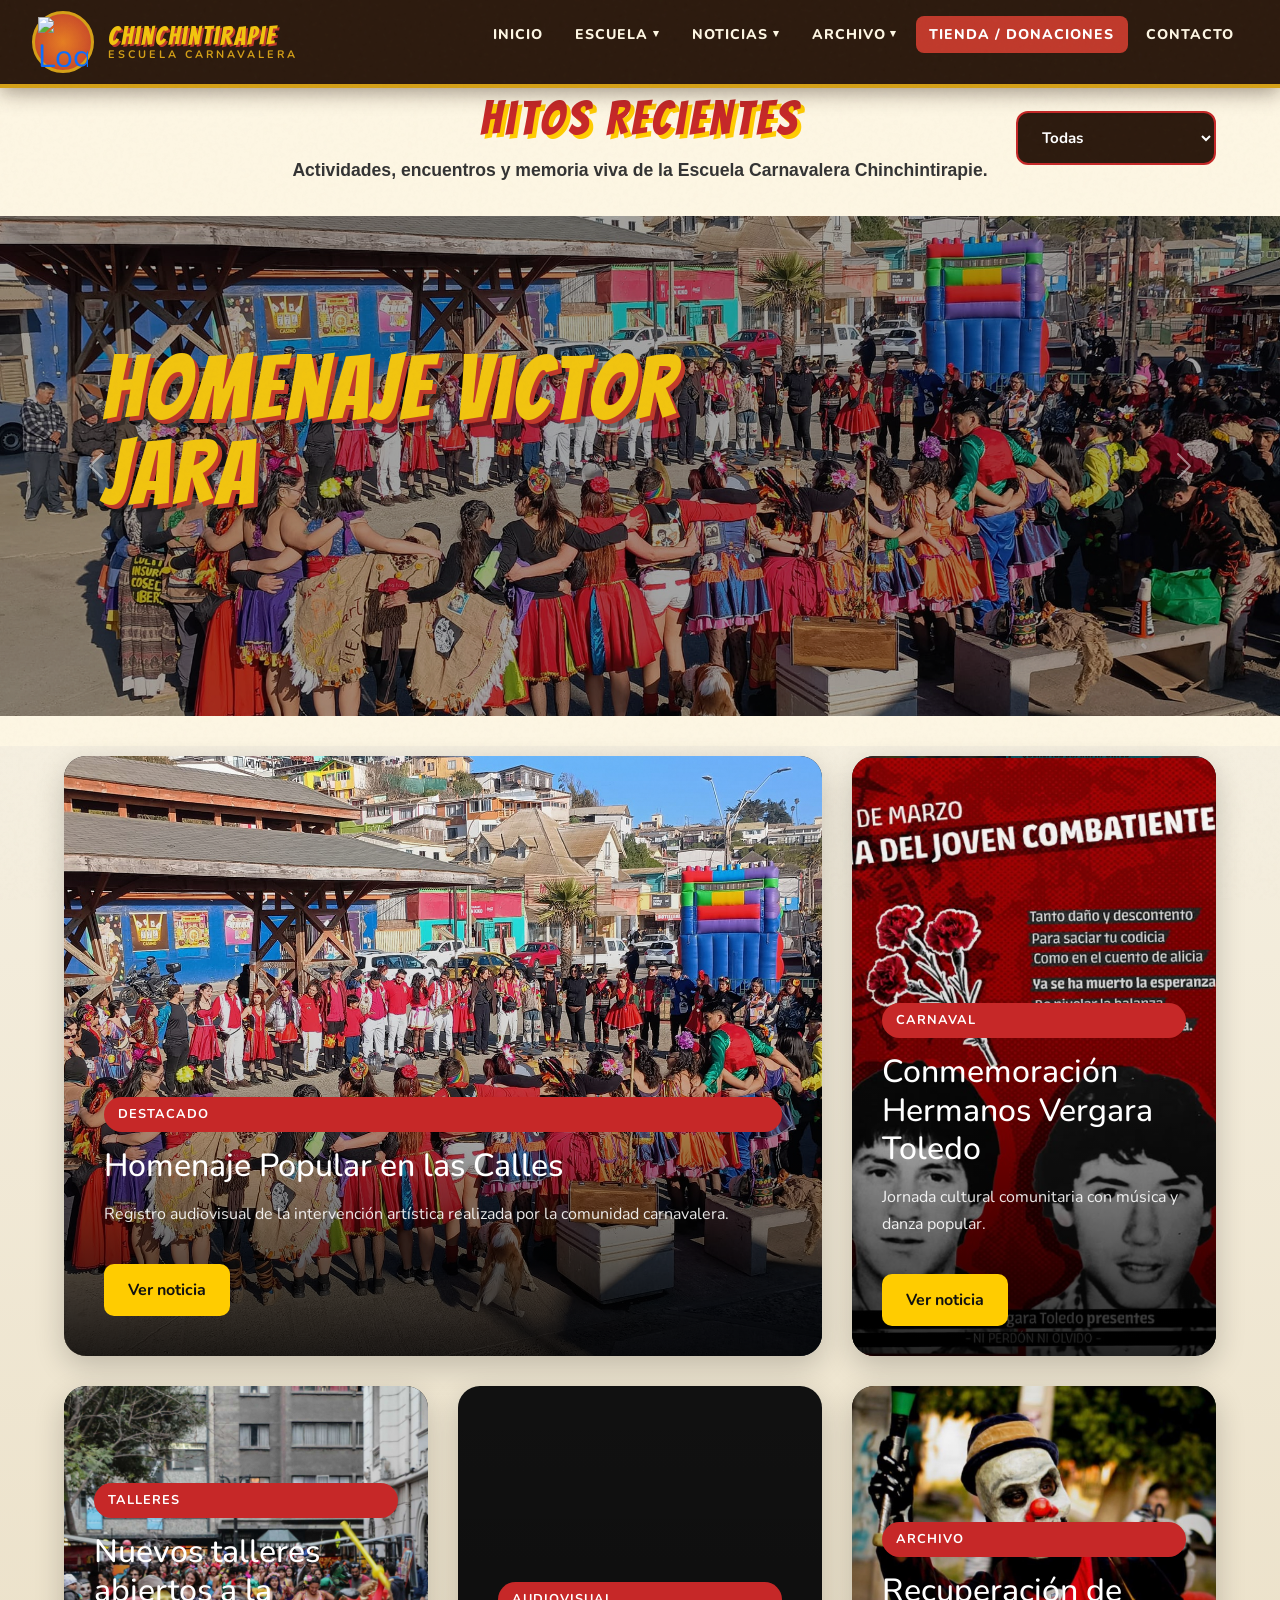
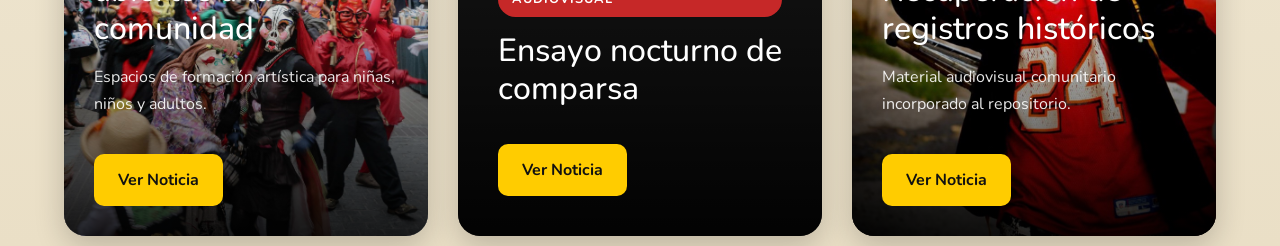
==== noticias.html @ 1583478d "Backup antes de actualizar" ====
<!DOCTYPE html>
<html lang="es">
<head>
    <meta charset="UTF-8">
    <meta name="viewport" content="width=device-width, initial-scale=1.0">
    <title>Chinchintirapie – Escuela Carnavalera</title>
    <link href="https://cdn.jsdelivr.net/npm/bootstrap@5.3.7/dist/css/bootstrap.min.css" rel="stylesheet">
    <link href="https://fonts.googleapis.com/css2?family=Boogaloo&family=Pacifico&family=Nunito:wght@400;600;700;800&family=Bangers&display=swap" rel="stylesheet">
    <link rel="stylesheet" href="styles.css">
</head>
<body>

<nav class="navbar">
    <a href="logo%20chinchitirapie%20.png" class="logo-wrap">
        <div class="logo-img">
            <img src="logo%20chinchitirapie%20.png" alt="Logo Chinchintirapie"></div>
        <div class="logo-text">
            <span>Chinchintirapie</span>
            <span>Escuela Carnavalera</span>
        </div>
    </a>

    <ul class="nav-links" id="navLinks">
        <li><a href="#inicio">Inicio</a></li>
        <li class="has-dropdown" id="dd-escuela">
            <button>Escuela <span class="caret">▾</span></button>
            <div class="dropdown">
                <a href="#historia">Historia</a>
                <a href="#organizacion">Organización</a>
            </div>
        </li>

        <li class="has-dropdown" id="dd-noticias">
            <button>Noticias <span class="caret">▾</span></button>
            <div class="dropdown">
                <a href="#hitos">Hitos Recientes</a>
                <a href="#cronicas">Crónicas</a>
            </div>
        </li>

        <li class="has-dropdown" id="dd-archivo">
            <button>Archivo <span class="caret">▾</span></button>
            <div class="dropdown">
                <a href="#repositorio">Repositorio</a>
                <a href="#cedoc">CEDOC</a>
            </div>
        </li>
        <li><a href="#tienda" class="nav-cta">Tienda&nbsp;/&nbsp;Donaciones</a></li>
        <li><a href="#contacto">Contacto</a></li>
    </ul>
</nav>

<!-- TITULO -->
<div class="news-header-wrapper">
    <div class="news-header">
        <h2>Hitos Recientes</h2>
        <p>Actividades, encuentros y memoria viva de la Escuela Carnavalera Chinchintirapie.</p>
    </div>

    <div class="news-filter">
        <select>
            <option>Todas</option>
            <option>Carnaval</option>
            <option>Audiovisual</option>
            <option>Talleres</option>
            <option>Pedagogía</option>
            <option>Eventos</option>
        </select>
    </div>
</div>



<div id="carouselExampleFade" class="carousel slide carousel-fade">
    <div class="carousel-inner">
        <div class="carousel-item active">
            <img src="./img/img1.png" class="d-block w-100" alt="...">
            <div class="carousel-caption">
                <h1>Homenaje Victor Jara</h1>
            </div>
        </div>
        <div class="carousel-item">
            <img src="./img/img2.png" class="d-block w-100" alt="...">
            <div class="carousel-caption">
                <h1>Conmemoración Hermanos Vergara Toledo</h1>
            </div>
        </div>
        <div class="carousel-item">
            <img src="./img/img3.png" class="d-block w-100" alt="...">
            <div class="carousel-caption">
                <h1>Aniversario Violeta Parra</h1>
            </div>
        </div>
    </div>

    <button class="carousel-control-prev" type="button" data-bs-target="#carouselExampleFade" data-bs-slide="prev">
        <span class="carousel-control-prev-icon" aria-hidden="true"></span>
        <span class="visually-hidden">Previous</span>
    </button>
    <button class="carousel-control-next" type="button" data-bs-target="#carouselExampleFade" data-bs-slide="next">
        <span class="carousel-control-next-icon" aria-hidden="true"></span>
        <span class="visually-hidden">Next</span>
    </button>
</div>










<section class="news-section">


    <!-- GRID -->

    <div class="news-grid">

        <!-- NOTICIA PRINCIPAL -->

        <article class="news-card featured">
            <img src="./img/img1.png" alt="Carnaval">
            <div class="news-overlay">
                <span class="news-category">DESTACADO</span>
                <h3>Homenaje Popular en las Calles</h3>
                <p>Registro audiovisual de la intervención artística realizada por la comunidad carnavalera.</p>
                <button>Ver noticia</button>
            </div>
        </article>

        <!-- CARD -->
        <article class="news-card">
            <img src="./img/img6.png" alt="Carnaval">
            <div class="news-content">
                <span class="news-category">CARNAVAL</span>
                <h3>Conmemoración Hermanos Vergara Toledo</h3>
                <p>Jornada cultural comunitaria con música y danza popular.</p>
                <button>Ver noticia</button>
            </div>
        </article>

        <!-- CARD -->
        <article class="news-card">
            <img src="./img/img3.png" alt="Talleres">
            <div class="news-content">
                <span class="news-category">TALLERES</span>
                <h3>Nuevos talleres abiertos a la comunidad</h3>
                <p>Espacios de formación artística para niñas, niños y adultos.</p>
                <button>Ver Noticia</button>
            </div>
        </article>

        <!-- CARD VIDEO -->
        <article class="news-card video-card">
            <video autoplay muted loop playsinline>
                <source src="Video%20Project.mp4" type="video/mp4">
            </video>
            <div class="news-overlay">
                <span class="news-category">AUDIOVISUAL</span>
                <h3>Ensayo nocturno de comparsa</h3>
                <button>Ver Noticia</button>
            </div>
        </article>

        <!-- CARD -->
        <article class="news-card">
            <img src="./img/img4.png" alt="k">
            <div class="news-content">
                <span class="news-category">ARCHIVO</span>
                <h3>Recuperación de registros históricos</h3>
                <p>Material audiovisual comunitario incorporado al repositorio.</p>
                <button>Ver Noticia</button>
            </div>
        </article>
    </div>

</section>
<script src="https://cdn.jsdelivr.net/npm/bootstrap@5.3.7/dist/js/bootstrap.bundle.min.js"></script>
</body>
---- styles.css ----
:root {
    --rojo:    #C0392B;
    --naranja: #E67E22;
    --amarillo:#F1C40F;
    --verde:   #27AE60;
    --turquesa:#16A085;
    --dorado:  #D4A017;
    --crema:   #FDF6E3;
    --oscuro:  #2C1A0E;
    --sombra:  rgba(44,26,14,.45);
}

*, *::before, *::after { box-sizing: border-box; margin: 0; padding: 0; }

html { scroll-behavior: smooth; }

body {
    font-family: 'Nunito', sans-serif;
    background: var(--crema);
    color: var(--oscuro);
    overflow-x: hidden;
}

/* ─── Noise texture overlay ─── */
body::before {
    content: '';
    position: fixed; inset: 0;
    background-image: url("data:image/svg+xml,%3Csvg viewBox='0 0 200 200' xmlns='http://www.w3.org/2000/svg'%3E%3Cfilter id='n'%3E%3CfeTurbulence type='fractalNoise' baseFrequency='0.9' numOctaves='4' stitchTiles='stitch'/%3E%3C/filter%3E%3Crect width='100%25' height='100%25' filter='url(%23n)' opacity='0.04'/%3E%3C/svg%3E");
    pointer-events: none;
    z-index: 9999;
    opacity: .5;
}

/* ════════════════════════════
   NAVBAR
════════════════════════════ */
.navbar {
    position: sticky; top: 0; z-index: 1000;
    display: flex; align-items: center; justify-content: space-between;
    padding: .7rem 2rem;
    background: var(--oscuro);
    border-bottom: 4px solid var(--dorado);
    box-shadow: 0 4px 20px var(--sombra);
}

.logo-wrap {
    display: flex; align-items: center; gap: .9rem;
    text-decoration: none;
}

.logo-img {
    width: 62px; height: 62px;
    border-radius: 50%;
    border: 3px solid var(--dorado);
    animation: spin 14s linear infinite;
    object-fit: cover;
    background: radial-gradient(circle, var(--naranja), var(--rojo));
    display: flex; align-items: center; justify-content: center;
    font-size: 2rem;
    flex-shrink: 0;
}

@keyframes spin { to { transform: rotate(360deg); } }

.logo-img img {
    width: 50px;   /* ajusta tamaño */
    height: 50px;
    object-fit: contain;
}
.logo-text {
    line-height: 1;
}
.logo-text span:first-child {
    display: block;
    font-family: 'Bangers', cursive;
    font-size: 1.6rem;
    letter-spacing: 2px;
    color: var(--amarillo);
    text-shadow: 2px 2px 0 var(--rojo);
}
.logo-text span:last-child {
    display: block;
    font-size: .68rem;
    font-weight: 700;
    letter-spacing: 3px;
    text-transform: uppercase;
    color: var(--dorado);
}

.nav-links {
    display: flex; align-items: center; gap: .3rem;
    list-style: none;
}

.nav-links > li { position: relative; }

.nav-links > li > a,
.nav-links > li > button {
    display: flex; align-items: center; gap: .3rem;
    padding: .5rem .85rem;
    background: transparent; border: none;
    font-family: 'Nunito', sans-serif;
    font-size: .88rem; font-weight: 800;
    text-transform: uppercase; letter-spacing: 1px;
    color: var(--crema);
    text-decoration: none;
    border-radius: 6px;
    cursor: pointer;
    transition: background .2s, color .2s;
}

.nav-links > li > a:hover,
.nav-links > li > button:hover {
    background: var(--dorado);
    color: var(--oscuro);
}

.nav-links > li > button .caret {
    font-size: .7rem;
    transition: transform .25s;
}
.nav-links > li.open > button .caret { transform: rotate(180deg); }

/* Dropdown */
.dropdown {
    position: absolute; top: calc(100% + 8px); left: 0;
    min-width: 180px;
    background: var(--oscuro);
    border: 2px solid var(--dorado);
    border-radius: 10px;
    overflow: hidden;
    box-shadow: 0 8px 30px var(--sombra);
    opacity: 0; transform: translateY(-8px) scaleY(.96);
    transform-origin: top;
    pointer-events: none;
    transition: opacity .25s, transform .25s;
}
.nav-links > li.open .dropdown {
    opacity: 1; transform: translateY(0) scaleY(1);
    pointer-events: auto;
}
.dropdown a {
    display: block;
    padding: .65rem 1.1rem;
    font-size: .85rem; font-weight: 700;
    color: var(--crema);
    text-decoration: none;
    transition: background .18s, padding-left .18s;
    border-left: 3px solid transparent;
}
.dropdown a:hover {
    background: rgba(212,160,23,.18);
    border-left-color: var(--dorado);
    padding-left: 1.5rem;
    color: var(--amarillo);
}

/* Special nav buttons */
.nav-cta {
    background: var(--rojo) !important;
    border-radius: 8px !important;
    color: #fff !important;
}
.nav-cta:hover { background: var(--naranja) !important; color: #fff !important; }

.hamburger {
    display: none;
    background: none; border: 2px solid var(--dorado);
    border-radius: 6px;
    padding: .4rem .6rem;
    cursor: pointer;
    color: var(--amarillo);
    font-size: 1.3rem;
}

/* ════════════════════════════
   HERO
════════════════════════════ */
.hero {
    position: relative;
    min-height: 92vh;
    display: flex; align-items: center;
    overflow: hidden;
}

.hero-bg {
    position: absolute; inset: 0;
    background:
            linear-gradient(135deg, rgba(44,26,14,.78) 0%, rgba(192,57,43,.55) 50%, rgba(22,160,133,.4) 100%),
            url('Gemini_Generated_Image_hoa0vehoa0vehoa0.png') center/cover no-repeat;
    z-index: 0;
}

/* Diagonal colour splash */
.hero-bg::after {
    content: '';
    position: absolute; inset: 0;
    background: repeating-linear-gradient(
            -45deg,
            transparent, transparent 60px,
            rgba(241,196,15,.04) 60px, rgba(241,196,15,.04) 62px
    );
}

.hero-content {
    position: relative; z-index: 1;
    max-width: 700px;
    padding: 4rem 2rem 4rem 6vw;
}

.hero-badge {
    display: inline-block;
    background: var(--amarillo);
    color: var(--oscuro);
    font-family: 'Bangers', cursive;
    font-size: 1rem; letter-spacing: 3px;
    padding: .35rem 1rem;
    border-radius: 20px;
    margin-bottom: 1.2rem;
    box-shadow: 3px 3px 0 var(--rojo);
    animation: fadeDown .8s ease both;
}

.hero-title {
    font-family: 'Bangers', cursive;
    font-size: clamp(3rem, 7vw, 6rem);
    line-height: 1.0;
    color: #fff;
    text-shadow: 4px 4px 0 var(--rojo), 8px 8px 0 rgba(0,0,0,.3);
    margin-bottom: 1.1rem;
    animation: fadeDown .8s .15s ease both;
}
.hero-title em {
    font-style: normal;
    color: var(--amarillo);
    -webkit-text-stroke: 1px var(--dorado);
}

.hero-sub {
    font-size: 1.15rem; font-weight: 600;
    color: rgba(255,255,255,.9);
    max-width: 500px;
    margin-bottom: 2.2rem;
    line-height: 1.6;
    animation: fadeDown .8s .3s ease both;
}

.hero-btns {
    display: flex; gap: 1rem; flex-wrap: wrap;
    animation: fadeDown .8s .45s ease both;
}

.btn {
    display: inline-flex; align-items: center; gap: .5rem;
    padding: .85rem 2rem;
    border: none; border-radius: 8px;
    font-family: 'Nunito', sans-serif;
    font-size: 1rem; font-weight: 800;
    text-transform: uppercase; letter-spacing: 1.5px;
    text-decoration: none;
    cursor: pointer;
    transition: transform .2s, box-shadow .2s, filter .2s;
    position: relative; overflow: hidden;
}
.btn::after {
    content: '';
    position: absolute; inset: 0;
    background: rgba(255,255,255,.15);
    opacity: 0;
    transition: opacity .2s;
}
.btn:hover::after { opacity: 1; }
.btn:hover { transform: translateY(-3px); box-shadow: 0 8px 24px var(--sombra); }

.btn-primary { background: var(--rojo); color: #fff; box-shadow: 4px 4px 0 var(--oscuro); }
.btn-secondary { background: var(--amarillo); color: var(--oscuro); box-shadow: 4px 4px 0 var(--oscuro); }

/* Floating shapes */
.float-shape {
    position: absolute;
    border-radius: 50%;
    opacity: .12;
    animation: float 6s ease-in-out infinite;
}
.float-shape:nth-child(1) { width: 300px; height: 300px; background: var(--amarillo); right: -80px; top: 10%; animation-delay: 0s; }
.float-shape:nth-child(2) { width: 200px; height: 200px; background: var(--turquesa); right: 15%; bottom: 15%; animation-delay: 2s; }
.float-shape:nth-child(3) { width: 150px; height: 150px; background: var(--naranja); right: 35%; top: 8%; animation-delay: 4s; }

@keyframes float {
    0%,100% { transform: translateY(0) rotate(0deg); }
    50%      { transform: translateY(-22px) rotate(8deg); }
}

@keyframes fadeDown {
    from { opacity: 0; transform: translateY(-24px); }
    to   { opacity: 1; transform: translateY(0); }
}

/* Scroll indicator */
.scroll-hint {
    position: absolute; bottom: 1.5rem; left: 50%;
    transform: translateX(-50%);
    color: rgba(255,255,255,.6);
    font-size: .8rem; font-weight: 700; letter-spacing: 2px;
    text-transform: uppercase;
    display: flex; flex-direction: column; align-items: center; gap: .4rem;
    animation: bounce 2s ease-in-out infinite;
}
.scroll-hint::after { content: '▼'; font-size: 1rem; }
@keyframes bounce { 0%,100%{transform: translateX(-50%) translateY(0)} 50%{transform:translateX(-50%) translateY(8px)} }

/* ════════════════════════════
   SECTION WRAPPER
════════════════════════════ */
section { padding: 5rem 2rem; }

.section-header {
    text-align: center;
    margin-bottom: 3.5rem;
}
.section-header h2 {
    font-family: 'Bangers', cursive;
    font-size: clamp(2.2rem, 5vw, 3.6rem);
    letter-spacing: 3px;
    line-height: 1;
    position: relative; display: inline-block;
}
.section-header h2 span { color: var(--rojo); }
.section-header p {
    font-size: 1.05rem;
    color: #5a3e2b;
    max-width: 600px; margin: .8rem auto 0;
    line-height: 1.7;
}
.section-header .deco-line {
    display: flex; align-items: center; justify-content: center;
    gap: .8rem; margin: .9rem 0 0;
}
.section-header .deco-line::before,
.section-header .deco-line::after {
    content: ''; flex: 1; max-width: 100px;
    height: 3px;
    background: linear-gradient(90deg, transparent, var(--dorado));
}
.section-header .deco-line::after { background: linear-gradient(90deg, var(--dorado), transparent); }
.section-header .deco-line span { font-size: 1.4rem; }

/* ════════════════════════════
   CARDS SECTION
════════════════════════════ */
.cards-section { background: var(--crema); }

.cards-grid {
    display: grid;
    grid-template-columns: repeat(auto-fit, minmax(300px, 1fr));
    gap: 2.2rem;
    max-width: 1200px;
    margin: 0 auto;
}

.card {
    background: #fff;
    border-radius: 18px;
    overflow: hidden;
    box-shadow: 6px 6px 0 var(--dorado), 0 12px 40px rgba(0,0,0,.12);
    transition: transform .3s, box-shadow .3s;
    position: relative;
}
.card:hover {
    transform: translateY(-8px) rotate(.5deg);
    box-shadow: 10px 10px 0 var(--rojo), 0 20px 50px rgba(0,0,0,.2);
}

.card-img {
    height: 220px;
    position: relative; overflow: hidden;
}
.card-img-inner {
    width: 100%; height: 100%;
    display: flex; align-items: center; justify-content: center;
    font-size: 5rem;
    transition: transform .4s;
}
.card:hover .card-img-inner { transform: scale(1.1); }

.card-img-1 { background: linear-gradient(135deg, var(--rojo), var(--naranja)); }
.card-img-2 { background: linear-gradient(135deg, var(--turquesa), var(--verde)); }
.card-img-3 { background: linear-gradient(135deg, var(--amarillo), var(--dorado)); }

.card-tag {
    position: absolute; top: 1rem; left: 1rem;
    background: var(--oscuro);
    color: var(--amarillo);
    font-family: 'Bangers', cursive;
    font-size: .85rem; letter-spacing: 2px;
    padding: .25rem .7rem;
    border-radius: 20px;
}

.card-body { padding: 1.6rem; }
.card-body h3 {
    font-family: 'Boogaloo', cursive;
    font-size: 1.55rem;
    color: var(--oscuro);
    margin-bottom: .5rem;
}
.card-body p {
    font-size: .9rem; color: #6a4c35; line-height: 1.6;
    margin-bottom: 1.2rem;
}
.card-body .card-link {
    display: inline-flex; align-items: center; gap: .4rem;
    font-weight: 800; font-size: .85rem; text-transform: uppercase;
    letter-spacing: 1px;
    color: var(--rojo); text-decoration: none;
    border-bottom: 2px solid transparent;
    transition: border-color .2s;
}
.card-body .card-link:hover { border-color: var(--rojo); }

/* ════════════════════════════
   TALLERES
════════════════════════════ */
.talleres-section {
    background: linear-gradient(160deg, var(--oscuro) 0%, #3d1f0d 100%);
    position: relative; overflow: hidden;
}
.talleres-section::before {
    content: '';
    position: absolute; inset: 0;
    background: url("data:image/svg+xml,%3Csvg width='60' height='60' viewBox='0 0 60 60' xmlns='http://www.w3.org/2000/svg'%3E%3Cg fill='none' fill-rule='evenodd'%3E%3Cg fill='%23D4A017' fill-opacity='0.06'%3E%3Cpath d='M36 34v-4h-2v4h-4v2h4v4h2v-4h4v-2h-4zm0-30V0h-2v4h-4v2h4v4h2V6h4V4h-4zM6 34v-4H4v4H0v2h4v4h2v-4h4v-2H6zM6 4V0H4v4H0v2h4v4h2V6h4V4H6z'/%3E%3C/g%3E%3C/g%3E%3C/svg%3E");
}
.talleres-section .section-header h2 { color: #fff; }
.talleres-section .section-header p { color: rgba(255,255,255,.7); }

.talleres-grid {
    display: grid;
    grid-template-columns: repeat(auto-fit, minmax(220px, 1fr));
    gap: 1.5rem;
    max-width: 1100px; margin: 0 auto;
    position: relative;
}

.taller-card {
    background: rgba(255,255,255,.07);
    border: 2px solid rgba(212,160,23,.35);
    border-radius: 16px;
    padding: 2rem 1.4rem;
    text-align: center;
    cursor: pointer;
    transition: background .3s, border-color .3s, transform .3s;
    position: relative; overflow: hidden;
}
.taller-card::after {
    content: '';
    position: absolute; bottom: 0; left: 0; right: 0;
    height: 4px;
    background: var(--dorado);
    transform: scaleX(0); transform-origin: left;
    transition: transform .3s;
}
.taller-card:hover { background: rgba(212,160,23,.12); border-color: var(--dorado); transform: translateY(-6px); }
.taller-card:hover::after { transform: scaleX(1); }

.taller-icon { font-size: 3rem; margin-bottom: .8rem; }
.taller-card h3 {
    font-family: 'Boogaloo', cursive;
    font-size: 1.3rem; color: var(--amarillo);
    margin-bottom: .5rem;
}
.taller-card p { font-size: .85rem; color: rgba(255,255,255,.65); line-height: 1.5; }

/* ════════════════════════════
   EVENTOS BANNER
════════════════════════════ */
.eventos-section {
    background: linear-gradient(90deg, var(--rojo) 0%, var(--naranja) 50%, var(--amarillo) 100%);
    padding: 3rem 2rem;
    position: relative; overflow: hidden;
}
.eventos-section::before {
    content: '🎭';
    position: absolute; right: 2rem; top: 50%; transform: translateY(-50%);
    font-size: 8rem; opacity: .18;
}
.eventos-inner {
    max-width: 900px; margin: 0 auto;
    display: flex; align-items: center; justify-content: space-between; flex-wrap: wrap; gap: 1.5rem;
}
.eventos-text h2 {
    font-family: 'Bangers', cursive;
    font-size: 2.4rem; color: #fff;
    text-shadow: 3px 3px 0 rgba(0,0,0,.25);
    letter-spacing: 2px;
    margin-bottom: .3rem;
}
.eventos-text p { color: rgba(255,255,255,.9); font-weight: 700; }
.eventos-list {
    display: flex; flex-direction: column; gap: .7rem;
}
.evento-item {
    display: flex; align-items: center; gap: 1rem;
    background: rgba(255,255,255,.2);
    border-radius: 10px; padding: .6rem 1.2rem;
    backdrop-filter: blur(4px);
}
.evento-fecha {
    background: #fff; color: var(--rojo);
    font-family: 'Bangers', cursive; font-size: 1.1rem;
    padding: .2rem .7rem; border-radius: 6px;
    min-width: 80px; text-align: center;
}
.evento-nombre { color: #fff; font-weight: 700; font-size: .95rem; }

/* ════════════════════════════
   20 AÑOS SECTION
════════════════════════════ */
.años-section {
    background: var(--crema);
    position: relative;
}
.años-inner {
    max-width: 1100px; margin: 0 auto;
    display: grid; grid-template-columns: 1fr 1fr; gap: 4rem;
    align-items: center;
}
.años-visual {
    position: relative; text-align: center;
}
.años-number {
    font-family: 'Bangers', cursive;
    font-size: 12rem; line-height: 1;
    color: transparent;
    -webkit-text-stroke: 4px var(--rojo);
    text-shadow: 8px 8px 0 rgba(192,57,43,.15);
    position: relative; z-index: 1;
}
.años-badge-ring {
    position: absolute; inset: 0;
    display: flex; align-items: center; justify-content: center;
    pointer-events: none;
}
.años-badge-ring svg {
    width: 100%; max-width: 320px;
    animation: spin 30s linear infinite;
    opacity: .3;
}
.años-text h2 {
    font-family: 'Bangers', cursive;
    font-size: 2.8rem; color: var(--oscuro);
    letter-spacing: 2px; margin-bottom: 1rem;
    line-height: 1.1;
}
.años-text h2 span { color: var(--rojo); }
.años-text p {
    color: #5a3e2b; line-height: 1.8; font-size: 1rem;
    margin-bottom: 1rem;
}
.stats-row {
    display: flex; gap: 1.5rem; flex-wrap: wrap; margin-top: 1.5rem;
}
.stat-box {
    background: var(--oscuro);
    color: var(--amarillo);
    border-radius: 12px;
    padding: .9rem 1.3rem;
    text-align: center;
    min-width: 100px;
}
.stat-box .num {
    font-family: 'Bangers', cursive;
    font-size: 2rem; display: block;
}
.stat-box .label {
    font-size: .72rem; font-weight: 700;
    text-transform: uppercase; letter-spacing: 1.5px;
    color: rgba(255,255,255,.6);
}

/* ════════════════════════════
   FOOTER
════════════════════════════ */
footer {
    background: var(--oscuro);
    color: rgba(255,255,255,.7);
    padding: 3rem 2rem 1.5rem;
    border-top: 4px solid var(--dorado);
}
.footer-grid {
    max-width: 1100px; margin: 0 auto;
    display: grid; grid-template-columns: 2fr 1fr 1fr 1fr;
    gap: 2.5rem; margin-bottom: 2.5rem;
}
.footer-brand .brand-name {
    font-family: 'Bangers', cursive;
    font-size: 2rem; color: var(--amarillo);
    letter-spacing: 3px;
    text-shadow: 2px 2px 0 var(--rojo);
    display: block; margin-bottom: .5rem;
}
.footer-brand p { font-size: .88rem; line-height: 1.7; max-width: 280px; }
.footer-col h4 {
    font-family: 'Boogaloo', cursive;
    font-size: 1.1rem; color: var(--dorado);
    margin-bottom: 1rem; letter-spacing: 1px;
}
.footer-col ul { list-style: none; }
.footer-col ul li { margin-bottom: .5rem; }
.footer-col ul li a {
    color: rgba(255,255,255,.6);
    text-decoration: none; font-size: .88rem;
    transition: color .2s, padding-left .2s;
    display: block;
}
.footer-col ul li a:hover { color: var(--amarillo); padding-left: .4rem; }
.footer-bottom {
    text-align: center;
    border-top: 1px solid rgba(255,255,255,.1);
    padding-top: 1.5rem;
    font-size: .82rem;
    color: rgba(255,255,255,.4);
}
.social-row { display: flex; gap: .8rem; margin-top: 1rem; }
.social-btn {
    width: 38px; height: 38px;
    background: rgba(255,255,255,.08);
    border: 1px solid rgba(212,160,23,.3);
    border-radius: 8px;
    display: flex; align-items: center; justify-content: center;
    font-size: 1.1rem;
    text-decoration: none;
    transition: background .2s;
}
.social-btn:hover { background: var(--dorado); }

/* ════════════════════════════
   REVEAL ANIMATIONS
════════════════════════════ */
.reveal {
    opacity: 0; transform: translateY(30px);
    transition: opacity .7s, transform .7s;
}
.reveal.visible { opacity: 1; transform: none; }

/* ════════════════════════════
   RESPONSIVE
════════════════════════════ */
@media (max-width: 900px) {
    .años-inner { grid-template-columns: 1fr; }
    .footer-grid { grid-template-columns: 1fr 1fr; }
    .años-number { font-size: 8rem; }
}

@media (max-width: 640px) {
    .nav-links { display: none; flex-direction: column; position: absolute; top: 100%; left: 0; right: 0; background: var(--oscuro); padding: 1rem; border-top: 2px solid var(--dorado); gap: .2rem; }
    .nav-links.open { display: flex; }
    .hamburger { display: block; }
    .dropdown { position: static; border: none; box-shadow: none; background: rgba(255,255,255,.05); border-radius: 8px; opacity: 1 !important; transform: none !important; pointer-events: auto !important; display: none; }
    .nav-links > li.open .dropdown { display: block; }
    .hero-content { padding: 3rem 1.5rem; }
    .footer-grid { grid-template-columns: 1fr; }
    .eventos-inner { flex-direction: column; }
}

/* Marquee ticker */
.ticker {
    background: var(--amarillo);
    overflow: hidden;
    white-space: nowrap;
    padding: .5rem 0;
    border-top: 2px solid var(--dorado);
    border-bottom: 2px solid var(--dorado);
}
.ticker-inner {
    display: inline-block;
    animation: marquee 22s linear infinite;
    font-family: 'Boogaloo', cursive;
    font-size: 1rem;
    color: var(--oscuro);
    letter-spacing: 1.5px;
}

/* =========================
   NEWS SECTION
========================= */
.news-section{
    background:
            linear-gradient(
                    to bottom,
                    #f5efe0,
                    #eadfc6
            );
    padding: 10px 5%;
    margin-top: 30px;

}




/* HEADER */
.news-header{
    text-align: center;
    margin-bottom: 10px;
}




.news-header h2{
    font-family: 'Bangers', cursive;
    font-size: clamp(1rem, 4vw, 3rem);
    color: #c62828;
    margin-top: 2px;
    letter-spacing: 4px;
    text-shadow:
            4px 4px 0 #ffcc00;
}







.news-header p{
    font-family: 'Cambria', sans-serif;
    max-width: 700px;
    margin: auto;
    font-size: 1.1rem;
    font-weight: bold;
    line-height: 1.7;
    color: #333;
}






/* GRID */
.news-grid{
    display: grid;
    grid-template-columns: repeat(3, 1fr);
    gap: 30px;
}

/* CARD */
.news-card{
    position: relative;
    overflow: hidden;
    border-radius: 22px;
    background: #111;
    min-height: 380px;
    box-shadow:
            0 10px 30px rgba(0,0,0,0.2);
    transition: 0.4s ease;
}

/* HOVER */
.news-card:hover{



    transform:
            translateY(-10px)
            scale(1.01);
}

/* FEATURED */

.featured{

    grid-column: span 2;

    min-height: 600px;
}

/* IMAGENES Y VIDEOS */

.news-card img,
.news-card video{
    width: 100%;
    height: 100%;
    object-fit: cover;
    display: block;
}

/* OVERLAY */
.news-overlay{
    position: absolute;
    inset: 0;
    display: flex;
    flex-direction: column;
    justify-content: flex-end;
    padding: 40px;
    background:
            linear-gradient(
                    to top,
                    rgba(0,0,0,0.85),
                    rgba(0,0,0,0.15),
                    transparent
            );
    color: white;
}














/* CONTENIDO NORMAL */

.news-content{

    position: absolute;

    inset: 0;

    display: flex;

    flex-direction: column;

    justify-content: flex-end;

    padding: 30px;

    background:
            linear-gradient(
                    to top,
                    rgba(0,0,0,0.85),
                    rgba(0,0,0,0.15),
                    transparent
            );

    color: white;

    z-index: 2;
}

/* CATEGORIA */

.news-category{

    display: inline-block;

    margin-bottom: 15px;

    background: #c62828;

    color: white;

    padding: 8px 14px;

    border-radius: 999px;

    font-size: 0.8rem;

    font-weight: bold;

    letter-spacing: 1px;
}

/* TITULOS */

.news-card h3{

    font-size: 2rem;

    margin-bottom: 15px;

    line-height: 1.2;
}

/* TEXTO */

.news-card p{

    line-height: 1.7;

    color: rgba(255,255,255,0.9);
}

/* BOTON */

.news-overlay button{

    margin-top: 20px;

    width: fit-content;

    border: none;

    padding: 14px 24px;

    background: #ffcc00;

    color: #111;

    font-weight: bold;

    border-radius: 10px;

    cursor: pointer;

    transition: 0.3s ease;
}

.news-overlay button:hover{

    background: white;
}
.news-content button{

    margin-top: 20px;

    width: fit-content;

    border: none;

    padding: 14px 24px;

    background: #ffcc00;

    color: #111;

    font-weight: bold;

    border-radius: 10px;

    cursor: pointer;

    transition: 0.3s ease;
}

.news-content button:hover{

    background: white;
}

.news-card img{

    position: absolute;

    inset: 0;
}

.news-card:hover img{

    transform: scale(1.08);
}

.news-card img{

    transition: 0.5s ease;
}

/* VIDEO CARD */

.video-card{

    min-height: 450px;
}

/* RESPONSIVE */

@media(max-width: 900px){
    .featured{
        grid-column: span 1;
    }
    .news-card h3{
        font-size: 1.6rem;}
    .news-grid{
        grid-template-columns: 1fr;
    }
    .news-filter{
        justify-content: center;
        position: static;
        transform: none;
        margin-top: 20px;
        display: flex;
    }
}

.carousel-item {
    position: relative;
    height: 500px;
}

.carousel-item img {
    width: 100%;
    height: 100%;
    object-fit: cover;
}

.carousel-item::before {
    content: "";
    position: absolute;
    inset: 0;

    background: rgba(0, 0, 0, 0.35);

    z-index: 1;
}

.carousel-caption {
    top: 22%;
    left: 8%;

    right: auto;
    bottom: auto;

    text-align: left;

    max-width: 700px;

    z-index: 2;
}

.carousel-caption h1 {
    font-family: 'Bangers', cursive;

    font-size: clamp(3rem, 7vw, 6rem);

    line-height: 0.95;

    letter-spacing: 3px;

    color: var(--amarillo);

    text-shadow:
            4px 4px 0 var(--rojo),
            8px 8px 0 rgba(0,0,0,.35);

    margin-bottom: 1rem;
}

.news-header-wrapper{
    position: relative;
    width: 100%;
    margin-bottom: 30px;
}

.news-filter{
    position: absolute;
    top: 50%;
    right: 5%;
    transform: translateY(-50%);
}

.news-filter select{
    background: var(--oscuro);
    color:white;
    width: 200px;
    border: 2px solid #c62828;
    padding: 14px 20px;
    border-radius: 12px;
    font-family: 'Nunito', sans-serif;
    font-weight: bold;
    font-size: 0.95rem;
    cursor: pointer;
    outline: none;
    transition: 0.3s ease;
}
.news-filter select:hover {
    border-color: #ffcc00;
    transform: translateY(-2px);
 }


@keyframes marquee { from { transform: translateX(100vw); } to { transform: translateX(-100%); } }
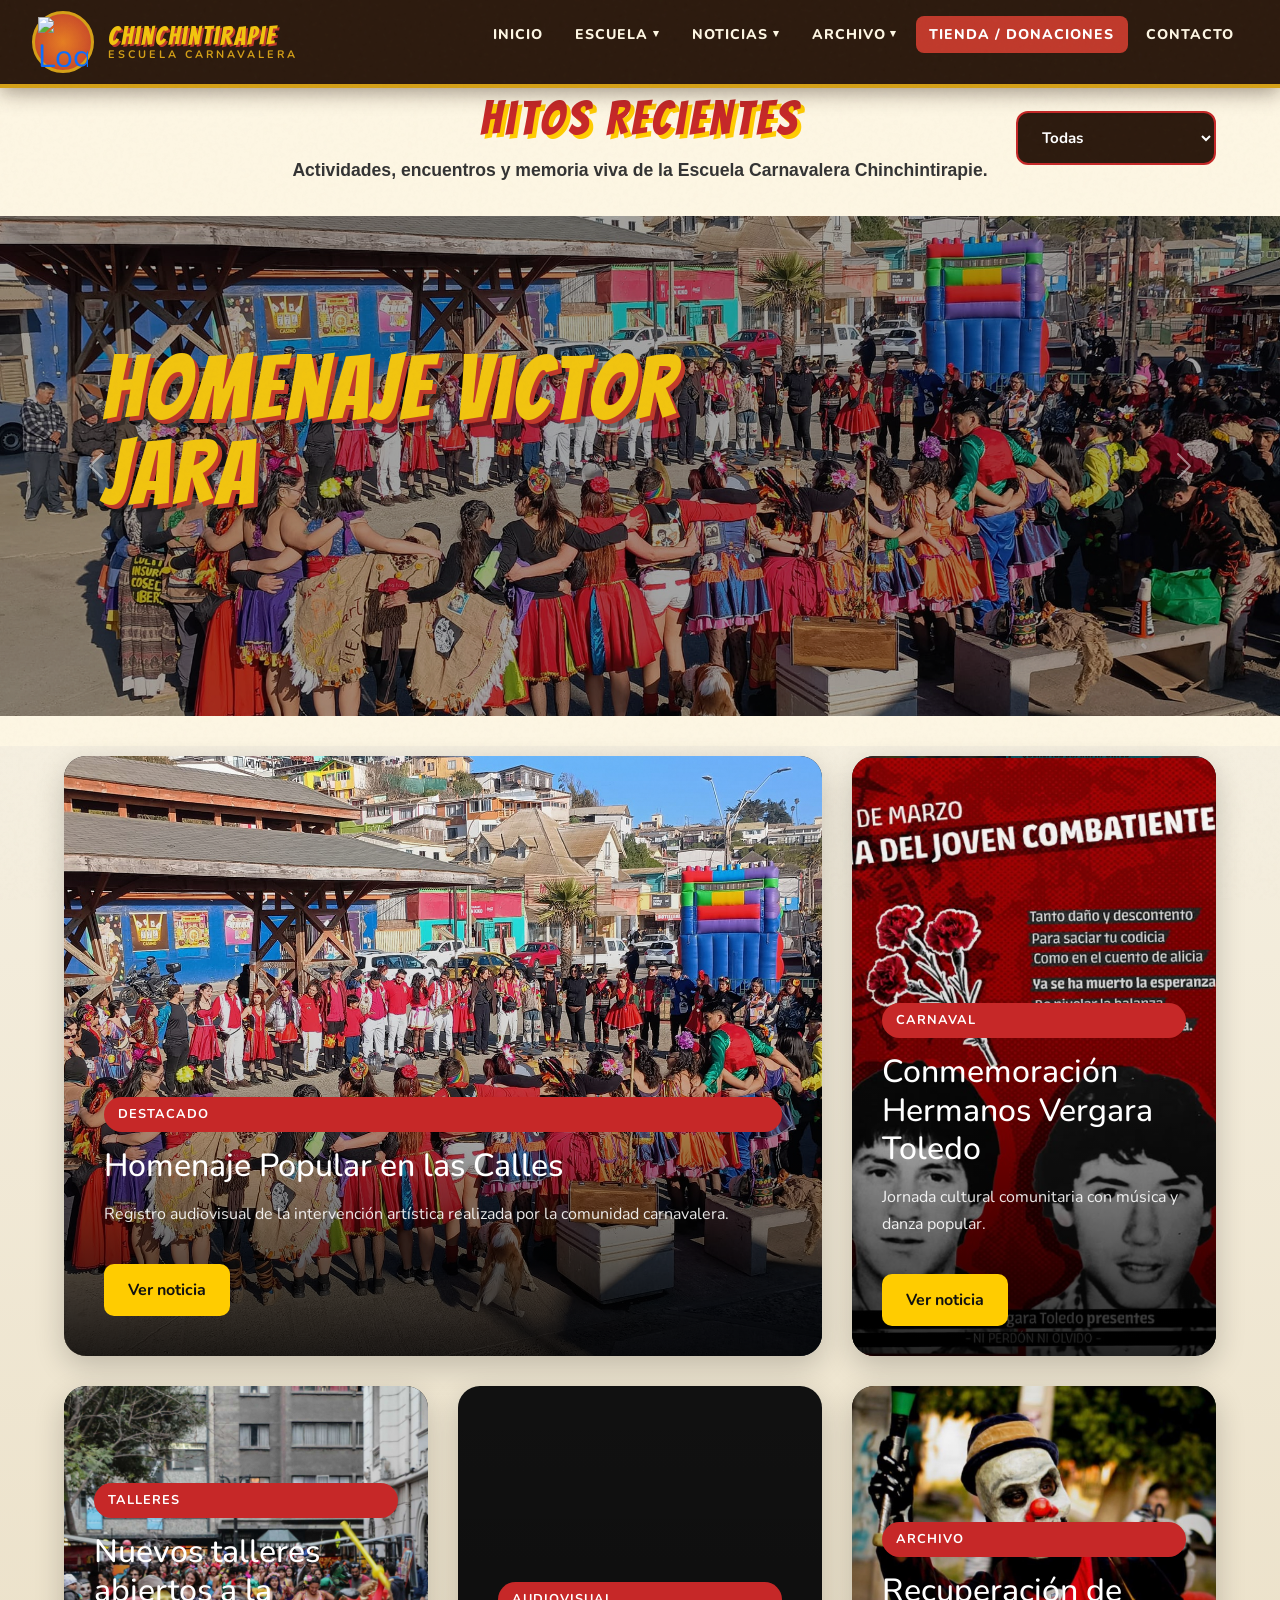
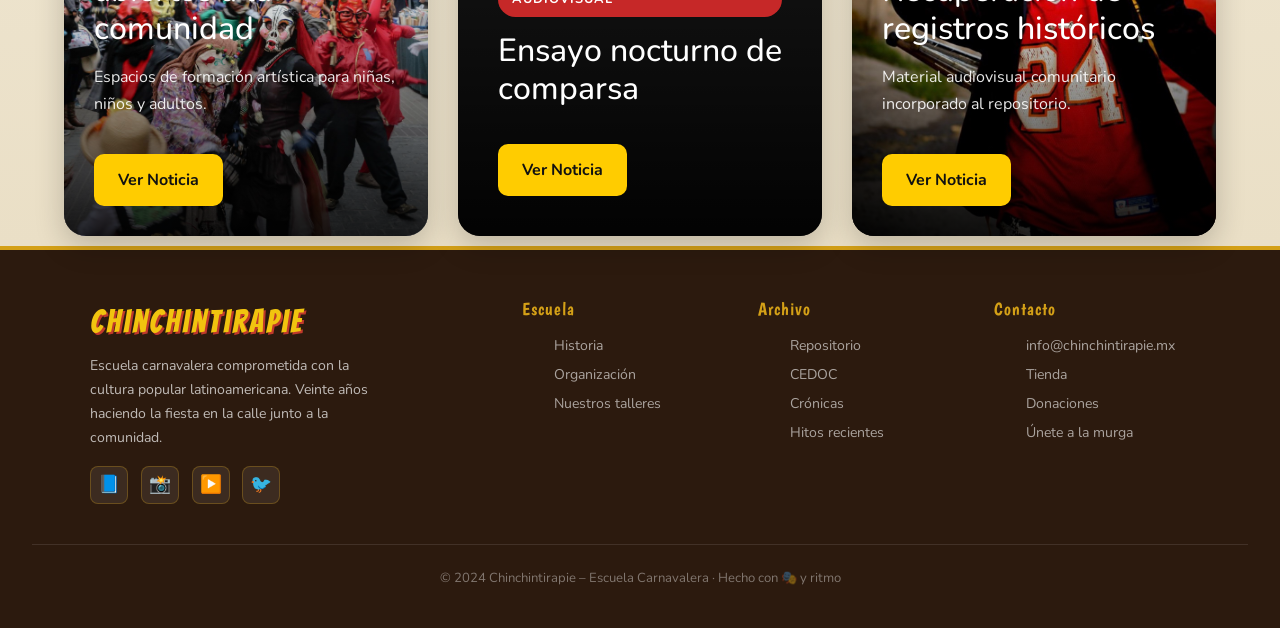
==== commit 54732af5: "Cronicas y nuevos cambios" ====
--- a/noticias.html
+++ b/noticias.html
@@ -8,8 +8,9 @@
     <link href="https://fonts.googleapis.com/css2?family=Boogaloo&family=Pacifico&family=Nunito:wght@400;600;700;800&family=Bangers&display=swap" rel="stylesheet">
     <link rel="stylesheet" href="styles.css">
 </head>
+<html>
+
 <body>
-
 <nav class="navbar">
     <a href="logo%20chinchitirapie%20.png" class="logo-wrap">
         <div class="logo-img">
@@ -103,15 +104,6 @@
     </button>
 </div>
 
-
-
-
-
-
-
-
-
-
 <section class="news-section">
 
 
@@ -176,35 +168,82 @@
             </div>
         </article>
     </div>
-
 </section>
+
+
+<!-- FOOTER -->
+<footer id="contacto">
+    <div class="footer-grid">
+        <div class="footer-brand">
+            <span class="brand-name">Chinchintirapie</span>
+            <p>Escuela carnavalera comprometida con la cultura popular latinoamericana. Veinte años haciendo la fiesta en la calle junto a la comunidad.</p>
+            <div class="social-row">
+                <a class="social-btn" href="#">📘</a>
+                <a class="social-btn" href="#">📸</a>
+                <a class="social-btn" href="#">▶️</a>
+                <a class="social-btn" href="#">🐦</a>
+            </div>
+        </div>
+        <div class="footer-col" id="repositorio">
+            <h4>Escuela</h4>
+            <ul>
+                <li><a href="#historia">Historia</a></li>
+                <li><a href="#organizacion">Organización</a></li>
+                <li><a href="#organizacion">Nuestros talleres</a></li>
+            </ul>
+        </div>
+        <div class="footer-col" id="cedoc">
+            <h4>Archivo</h4>
+            <ul>
+                <li><a href="#repositorio">Repositorio</a></li>
+                <li><a href="#cedoc">CEDOC</a></li>
+                <li><a href="#cronicas">Crónicas</a></li>
+                <li><a href="#hitos">Hitos recientes</a></li>
+            </ul>
+        </div>
+        <div class="footer-col" id="tienda">
+            <h4>Contacto</h4>
+            <ul>
+                <li><a href="mailto:info@chinchintirapie.mx">info@chinchintirapie.mx</a></li>
+                <li><a href="#">Tienda</a></li>
+                <li><a href="#">Donaciones</a></li>
+                <li><a href="#">Únete a la murga</a></li>
+            </ul>
+        </div>
+    </div>
+    <div class="footer-bottom">
+        <p>© 2024 Chinchintirapie – Escuela Carnavalera · Hecho con 🎭 y ritmo</p>
+    </div>
+</footer>
+
 <script src="https://cdn.jsdelivr.net/npm/bootstrap@5.3.7/dist/js/bootstrap.bundle.min.js"></script>
 </body>
-
-
-
-
-
-
-
-
-
-
-
-
-
-
-
-
-
-
-
-
-
-
-
-
-
-
-
-
+</html>
+
+
+
+
+
+
+
+
+
+
+
+
+
+
+
+
+
+
+
+
+
+
+
+
+
+
+
+
--- a/styles.css
+++ b/styles.css
@@ -1074,6 +1074,231 @@
     border-color: #ffcc00;
     transform: translateY(-2px);
  }
-
+/* =========================
+   CRONICAS EDITORIAL
+========================= */
+
+.cronicas-section{
+
+    background: var(--crema);
+
+    padding: 50px 5% 40px;
+
+    color: #111;
+}
+
+/* HEADER */
+
+.cronicas-header{
+
+    text-align: center;
+
+    margin-bottom: 80px;
+}
+
+.cronicas-header h2{
+    font-family: 'Bangers', cursive;
+    font-size: 60px;
+    color: #ffcc00;
+    text-shadow: 4px 4px 0 #c62828;
+    margin-bottom: 10px;
+}
+
+.cronicas-header p{
+    font-family: 'Cambria', sans-serif;
+    font-size: 1.1rem;
+    color: rgba(0,0,0,0.7);
+    font-weight: bold;
+    display: inline-block;
+    padding-bottom: 10px;
+    border-bottom: 2px solid #c62828;
+}
+
+/* GRID EDITORIAL */
+.cronicas-editorial{
+    display: grid;
+    grid-template-columns:
+    0.9fr
+    2fr
+    1fr;
+    gap: 50px;
+    align-items: start;
+}
+/* IMAGENES */
+.cronicas-editorial img{
+    width: 100%;
+    display: block;
+    object-fit: cover;
+}
+
+/* SIDE */
+.cronica-side img{
+    margin-bottom: 25px;
+}
+
+.cronica-side span{
+    display: block;
+    margin-bottom: 15px;
+    font-size: 0.85rem;
+    letter-spacing: 2px;
+    color: #7d5a00;
+}
+
+.cronica-side h3{
+    font-family: 'Cormorant Garamond', serif;
+    font-size: 3rem;
+    font-weight: 500;
+    line-height: 1.05;
+    margin-bottom: 25px;
+}
+
+.cronica-side p{
+    line-height: 1.8;
+    color: rgba(0,0,0,0.75);
+}
+
+/* MAIN */
+.cronica-main{
+    text-align: center;
+}
+
+.cronica-main img{
+    margin-bottom: 40px;
+}
+
+.cronica-main span{
+    display: block;
+    margin-bottom: 20px;
+    letter-spacing: 4px;
+    font-size: 0.8rem;
+    color: rgba(0,0,0,0.5);
+}
+
+.cronica-main h1{
+    font-family: 'Cormorant Garamond', serif;
+    font-size: clamp(4rem, 6vw, 7rem);
+    line-height: 0.95;
+    font-weight: 500;
+}
+
+/* RIGHT SIDE */
+.cronica-editor-picks{
+    border-left: 1px solid rgba(0,0,0,0.15);
+    padding-left: 40px;
+}
+
+.cronica-editor-picks h4{
+    font-size: 0.9rem;
+    letter-spacing: 3px;
+    margin-bottom: 50px;
+}
+
+/* PICK */
+.pick{
+    margin-bottom: 60px;
+}
+
+.pick span{
+    display: block;
+    margin-bottom: 15px;
+    letter-spacing: 2px;
+    font-size: 0.8rem;
+    color: #7d5a00;
+}
+
+.pick h3{
+    font-family: 'Cormorant Garamond', serif;
+    font-size: 3rem;
+    line-height: 1;
+    font-weight: 500;
+    margin-bottom: 20px;
+}
+
+.pick p{
+    line-height: 1.8;
+    color: rgba(0,0,0,0.75);
+}
+
+/* =========================
+   FINAL BANNER
+========================= */
+
+.cronica-final-banner{
+    position: relative;
+    width: 100vw;
+    left: 50%;
+    transform: translateX(-50%);
+    height: 55vh;
+    overflow: hidden;
+    background: var(--crema);
+}
+
+/* IMAGE */
+
+.cronica-final-banner img{
+    width: 100%;
+    height: 100%;
+    object-fit: cover;
+    display: block;
+}
+
+/* OVERLAY */
+.cronica-final-overlay{
+    position: absolute;
+    inset: 0;
+    display: flex;
+    flex-direction: column;
+    justify-content: center;
+    align-items: center;
+    text-align: center;
+    color: white;
+    padding: 40px;
+}
+
+/* TAG */
+.cronica-final-overlay span {
+    margin-bottom: 25px;
+    letter-spacing: 4px;
+    font-size: 1rem;
+    font-weight: bold;
+    text-transform: uppercase;
+    color: rgba(255, 255, 255, 0.75);
+}
+
+/* =========================
+   BOTON CRONICAS
+========================= */
+
+.cronica-btn{
+    display: inline-block;
+    margin-top: 22px;
+    padding-bottom: 4px;
+    font-size: 0.9rem;
+    font-weight: 700;
+    letter-spacing: 1px;
+    text-transform: uppercase;
+    color: #c62828;
+    text-decoration: none;
+    border-bottom: 2px solid #c62828;
+    transition: all 0.25s ease;
+}
+
+/* HOVER */
+.cronica-btn:hover{
+    color: #ff9800;
+    border-color: #ff9800;
+    transform: translateX(4px);
+}
+
+/* RESPONSIVE */
+@media(max-width: 1200px){
+    .cronicas-editorial{
+        grid-template-columns: 1fr;
+    }
+    .cronica-editor-picks{
+        border-left: none;
+        padding-left: 0;
+    }
+}
 
 @keyframes marquee { from { transform: translateX(100vw); } to { transform: translateX(-100%); } }
